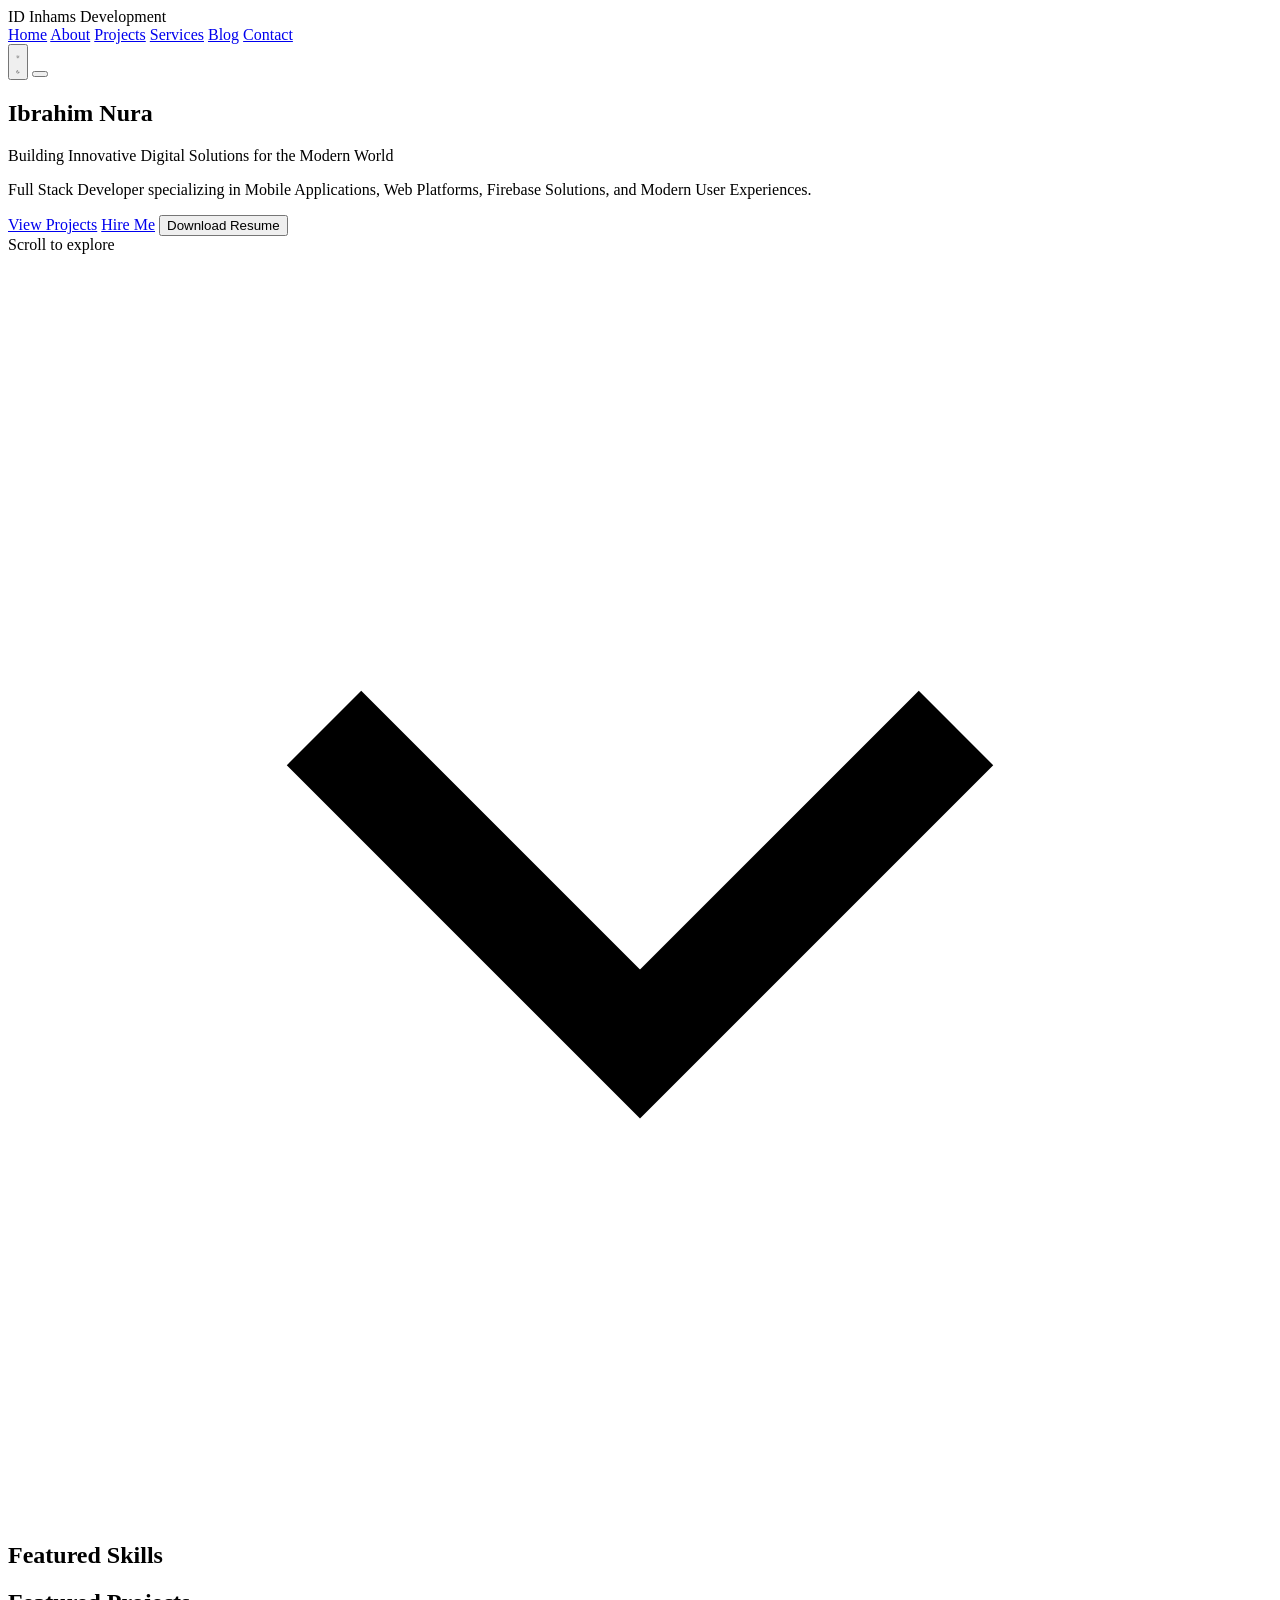
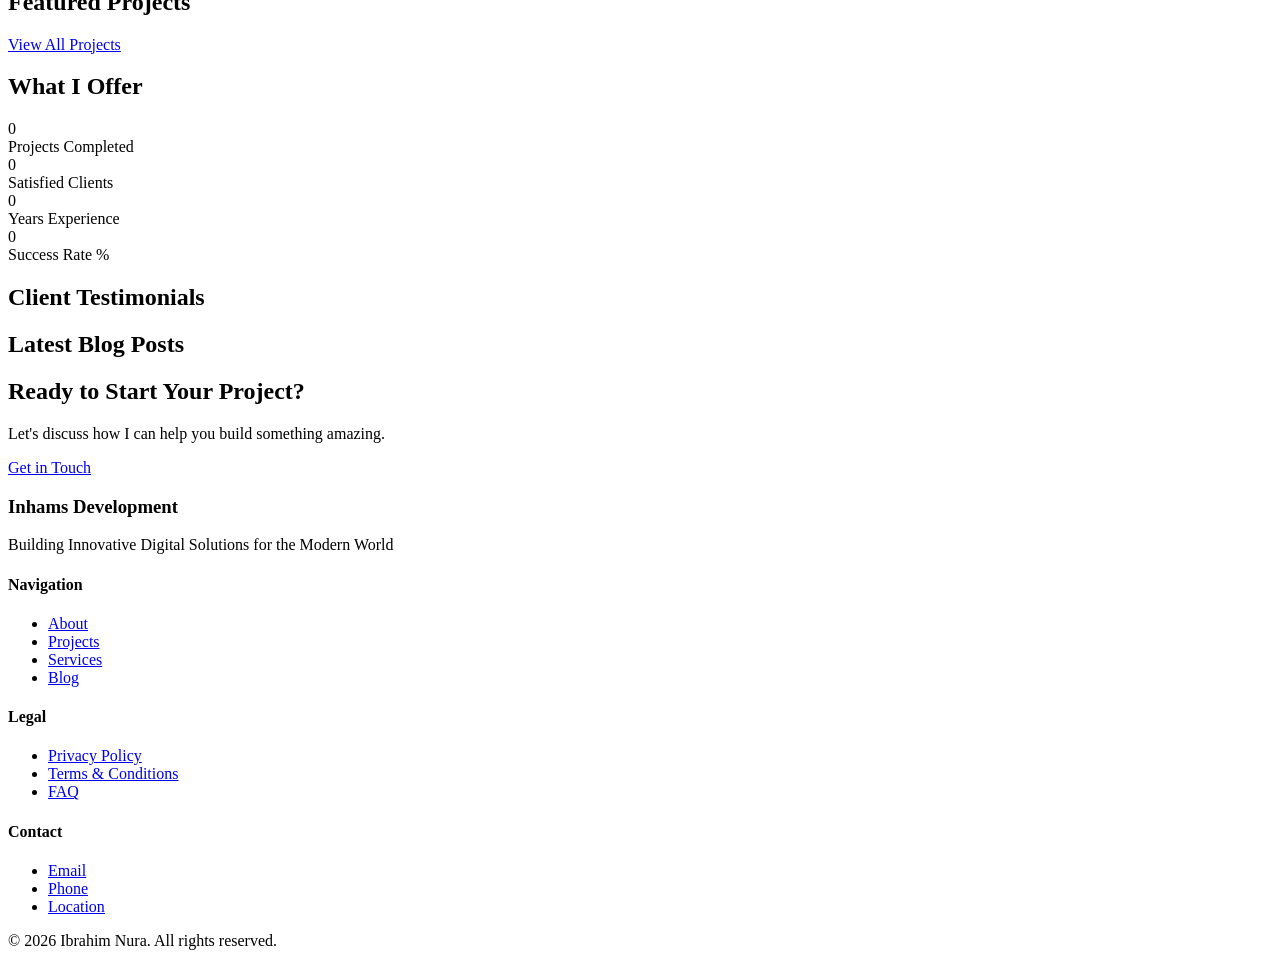
==== index.html @ 334a40b7 "Initial portfolio setup with Firebase integration" ====
<!DOCTYPE html>
<html lang="en">
<head>
    <meta charset="UTF-8">
    <meta name="viewport" content="width=device-width, initial-scale=1.0">
    <title>Ibrahim Nura - Full Stack Developer | Portfolio</title>
    <meta name="description" content="Full Stack Developer specializing in Mobile Applications, Web Platforms, Firebase Solutions, and Modern User Experiences.">
    <meta name="keywords" content="Full Stack Developer, Mobile App Developer, Web Developer, Firebase Engineer">
    <meta name="author" content="Ibrahim Nura">
    <meta property="og:title" content="Ibrahim Nura - Full Stack Developer">
    <meta property="og:description" content="Building Innovative Digital Solutions for the Modern World">
    <meta property="og:image" content="/assets/images/og-image.jpg">
    <meta property="og:url" content="https://inhamsdevelopment.com">
    <link rel="canonical" href="https://inhamsdevelopment.com">
    <link rel="icon" type="image/x-icon" href="/assets/images/favicon.ico">
    <link rel="stylesheet" href="/assets/css/styles.css">
    <link rel="stylesheet" href="/assets/css/home.css">
    <link rel="manifest" href="/manifest.json">
    <meta name="theme-color" content="#1a1a2e">
</head>
<body>
    <!-- Navigation -->
    <nav class="navbar" id="navbar">
        <div class="nav-container">
            <div class="nav-brand">
                <span class="brand-logo">ID</span>
                <span class="brand-text">Inhams Development</span>
            </div>
            <div class="nav-menu" id="navMenu">
                <a href="/" class="nav-link active">Home</a>
                <a href="/about.html" class="nav-link">About</a>
                <a href="/projects.html" class="nav-link">Projects</a>
                <a href="/services.html" class="nav-link">Services</a>
                <a href="/blog.html" class="nav-link">Blog</a>
                <a href="/contact.html" class="nav-link">Contact</a>
            </div>
            <div class="nav-actions">
                <button class="theme-toggle" id="themeToggle" aria-label="Toggle theme">
                    <svg class="sun-icon" viewBox="0 0 24 24" fill="none" stroke="currentColor" stroke-width="2">
                        <circle cx="12" cy="12" r="5"></circle>
                        <line x1="12" y1="1" x2="12" y2="3"></line>
                        <line x1="12" y1="21" x2="12" y2="23"></line>
                        <line x1="4.22" y1="4.22" x2="5.64" y2="5.64"></line>
                        <line x1="18.36" y1="18.36" x2="19.78" y2="19.78"></line>
                        <line x1="1" y1="12" x2="3" y2="12"></line>
                        <line x1="21" y1="12" x2="23" y2="12"></line>
                        <line x1="4.22" y1="19.78" x2="5.64" y2="18.36"></line>
                        <line x1="18.36" y1="5.64" x2="19.78" y2="4.22"></line>
                    </svg>
                    <svg class="moon-icon" viewBox="0 0 24 24" fill="none" stroke="currentColor" stroke-width="2">
                        <path d="M21 12.79A9 9 0 1 1 11.21 3 7 7 0 0 0 21 12.79z"></path>
                    </svg>
                </button>
                <button class="nav-toggle" id="navToggle" aria-label="Toggle navigation">
                    <span></span>
                    <span></span>
                    <span></span>
                </button>
            </div>
        </div>
    </nav>

    <!-- Hero Section -->
    <section class="hero" id="hero">
        <div class="hero-content">
            <div class="hero-text">
                <h1 class="hero-title">Ibrahim Nura</h1>
                <p class="hero-headline">Building Innovative Digital Solutions for the Modern World</p>
                <p class="hero-subheadline">Full Stack Developer specializing in Mobile Applications, Web Platforms, Firebase Solutions, and Modern User Experiences.</p>
                <div class="hero-buttons">
                    <a href="/projects.html" class="btn btn-primary">View Projects</a>
                    <a href="/contact.html" class="btn btn-secondary">Hire Me</a>
                    <button id="downloadResume" class="btn btn-outline">Download Resume</button>
                </div>
            </div>
            <div class="hero-visual">
                <div class="hero-card"></div>
            </div>
        </div>
        <div class="hero-scroll">
            <span>Scroll to explore</span>
            <svg class="scroll-icon" viewBox="0 0 24 24" fill="none" stroke="currentColor" stroke-width="2">
                <polyline points="6 9 12 15 18 9"></polyline>
            </svg>
        </div>
    </section>

    <!-- Skills Preview -->
    <section class="skills-preview" id="skillsPreview">
        <div class="container">
            <h2 class="section-title">Featured Skills</h2>
            <div class="skills-grid" id="skillsGrid">
                <!-- Skills will load from Firebase -->
            </div>
        </div>
    </section>

    <!-- Featured Projects -->
    <section class="featured-projects" id="featuredProjects">
        <div class="container">
            <h2 class="section-title">Featured Projects</h2>
            <div class="projects-grid" id="projectsGrid">
                <!-- Projects will load from Firebase -->
            </div>
            <div class="section-cta">
                <a href="/projects.html" class="btn btn-primary">View All Projects</a>
            </div>
        </div>
    </section>

    <!-- Services Overview -->
    <section class="services-overview" id="servicesOverview">
        <div class="container">
            <h2 class="section-title">What I Offer</h2>
            <div class="services-grid" id="servicesGrid">
                <!-- Services will load from Firebase -->
            </div>
        </div>
    </section>

    <!-- Statistics -->
    <section class="statistics" id="statistics">
        <div class="container">
            <div class="stats-grid">
                <div class="stat-card">
                    <div class="stat-number" data-target="50">0</div>
                    <div class="stat-label">Projects Completed</div>
                </div>
                <div class="stat-card">
                    <div class="stat-number" data-target="30">0</div>
                    <div class="stat-label">Satisfied Clients</div>
                </div>
                <div class="stat-card">
                    <div class="stat-number" data-target="5">0</div>
                    <div class="stat-label">Years Experience</div>
                </div>
                <div class="stat-card">
                    <div class="stat-number" data-target="100">0</div>
                    <div class="stat-label">Success Rate %</div>
                </div>
            </div>
        </div>
    </section>

    <!-- Testimonials -->
    <section class="testimonials" id="testimonials">
        <div class="container">
            <h2 class="section-title">Client Testimonials</h2>
            <div class="testimonials-grid" id="testimonialsGrid">
                <!-- Testimonials will load from Firebase -->
            </div>
        </div>
    </section>

    <!-- Latest Blog Posts -->
    <section class="latest-blog" id="latestBlog">
        <div class="container">
            <h2 class="section-title">Latest Blog Posts</h2>
            <div class="blog-grid" id="blogGrid">
                <!-- Blog posts will load from Firebase -->
            </div>
        </div>
    </section>

    <!-- Contact CTA -->
    <section class="contact-cta" id="contactCTA">
        <div class="container">
            <h2>Ready to Start Your Project?</h2>
            <p>Let's discuss how I can help you build something amazing.</p>
            <a href="/contact.html" class="btn btn-primary btn-large">Get in Touch</a>
        </div>
    </section>

    <!-- Footer -->
    <footer class="footer">
        <div class="container">
            <div class="footer-content">
                <div class="footer-section">
                    <h3>Inhams Development</h3>
                    <p>Building Innovative Digital Solutions for the Modern World</p>
                    <div class="social-links" id="socialLinks">
                        <!-- Social links will load from Firebase -->
                    </div>
                </div>
                <div class="footer-section">
                    <h4>Navigation</h4>
                    <ul>
                        <li><a href="/about.html">About</a></li>
                        <li><a href="/projects.html">Projects</a></li>
                        <li><a href="/services.html">Services</a></li>
                        <li><a href="/blog.html">Blog</a></li>
                    </ul>
                </div>
                <div class="footer-section">
                    <h4>Legal</h4>
                    <ul>
                        <li><a href="/privacy-policy.html">Privacy Policy</a></li>
                        <li><a href="/terms.html">Terms & Conditions</a></li>
                        <li><a href="/faq.html">FAQ</a></li>
                    </ul>
                </div>
                <div class="footer-section">
                    <h4>Contact</h4>
                    <ul>
                        <li><a href="mailto:inhamsdevelopment@gmail.com">Email</a></li>
                        <li><a href="tel:+2347077504820">Phone</a></li>
                        <li><a href="#">Location</a></li>
                    </ul>
                </div>
            </div>
            <div class="footer-bottom">
                <p>&copy; 2026 Ibrahim Nura. All rights reserved.</p>
            </div>
        </div>
    </footer>

    <!-- Scripts -->
    <script src="/firebase/firebase-config.js"></script>
    <script src="/assets/js/theme.js"></script>
    <script src="/assets/js/utils.js"></script>
    <script src="/firebase/auth.js"></script>
    <script src="/firebase/projects.js"></script>
    <script src="/assets/js/home.js"></script>
</body>
</html>
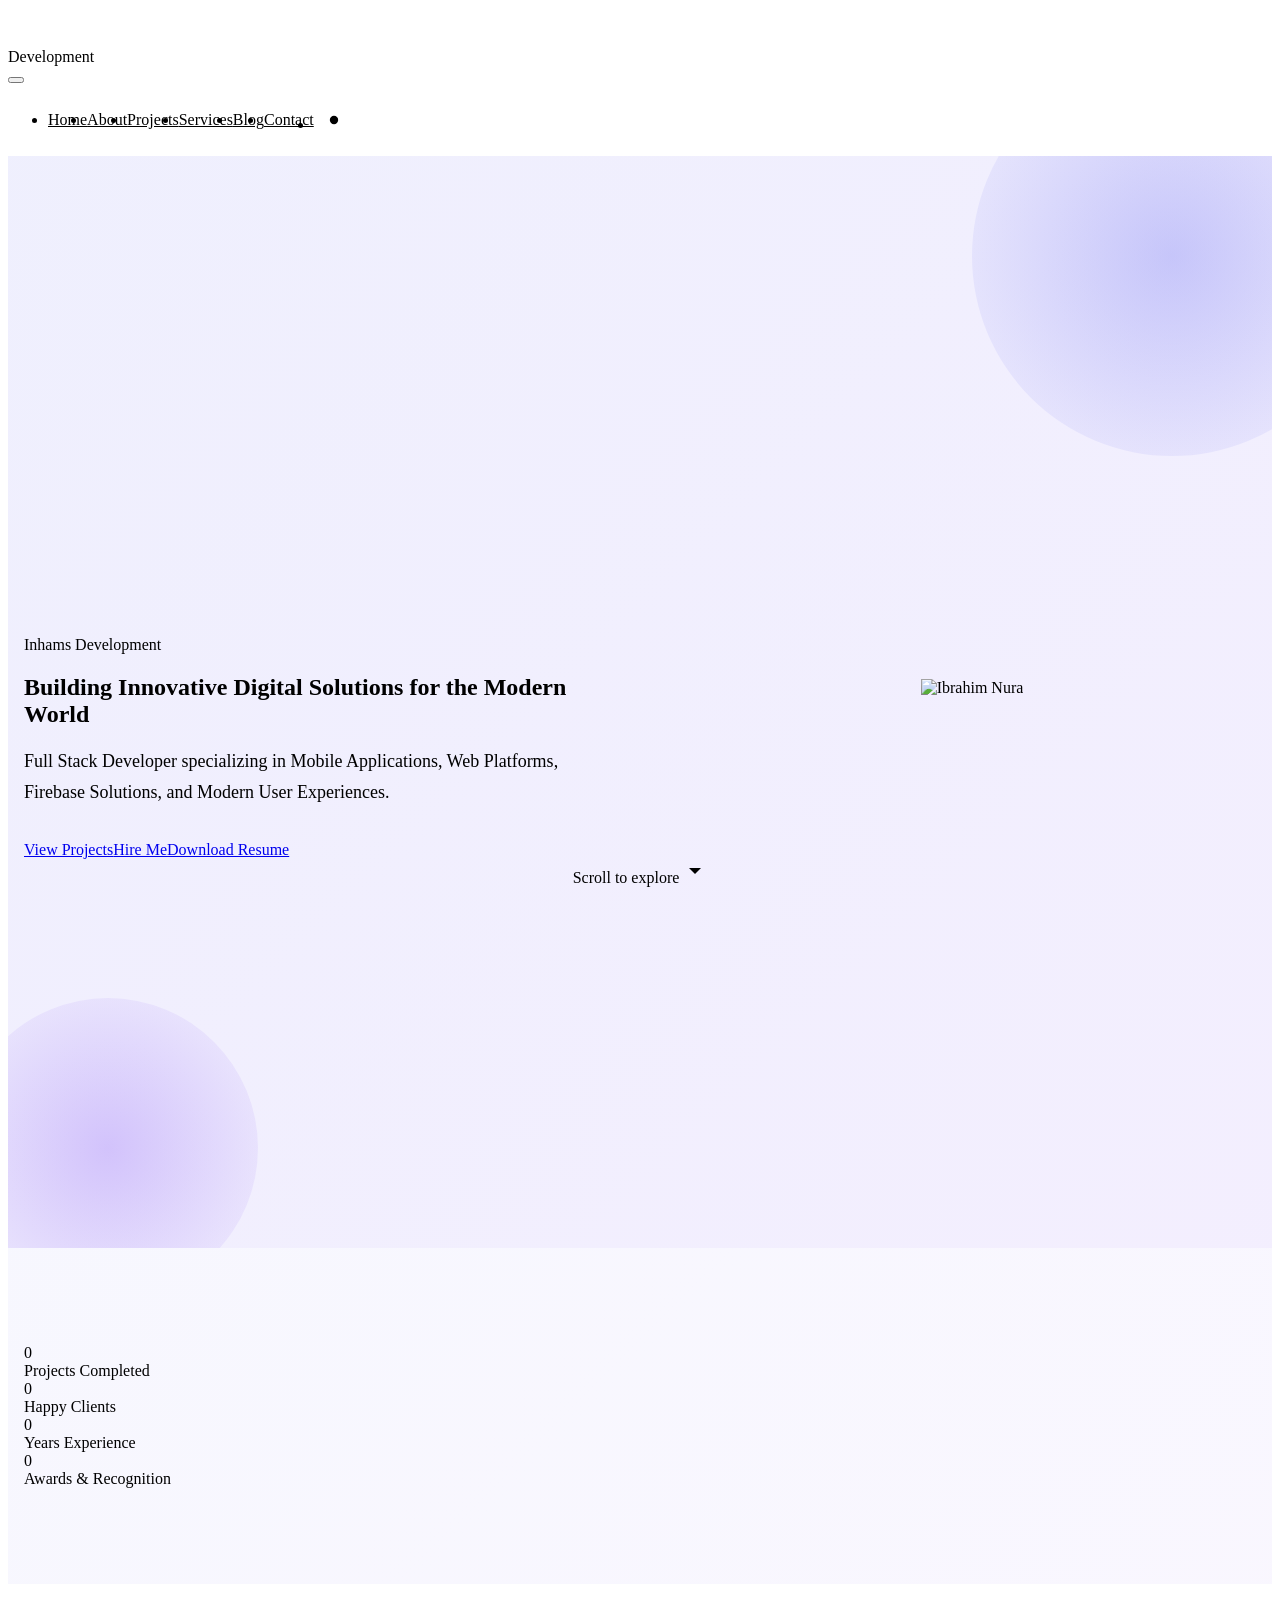
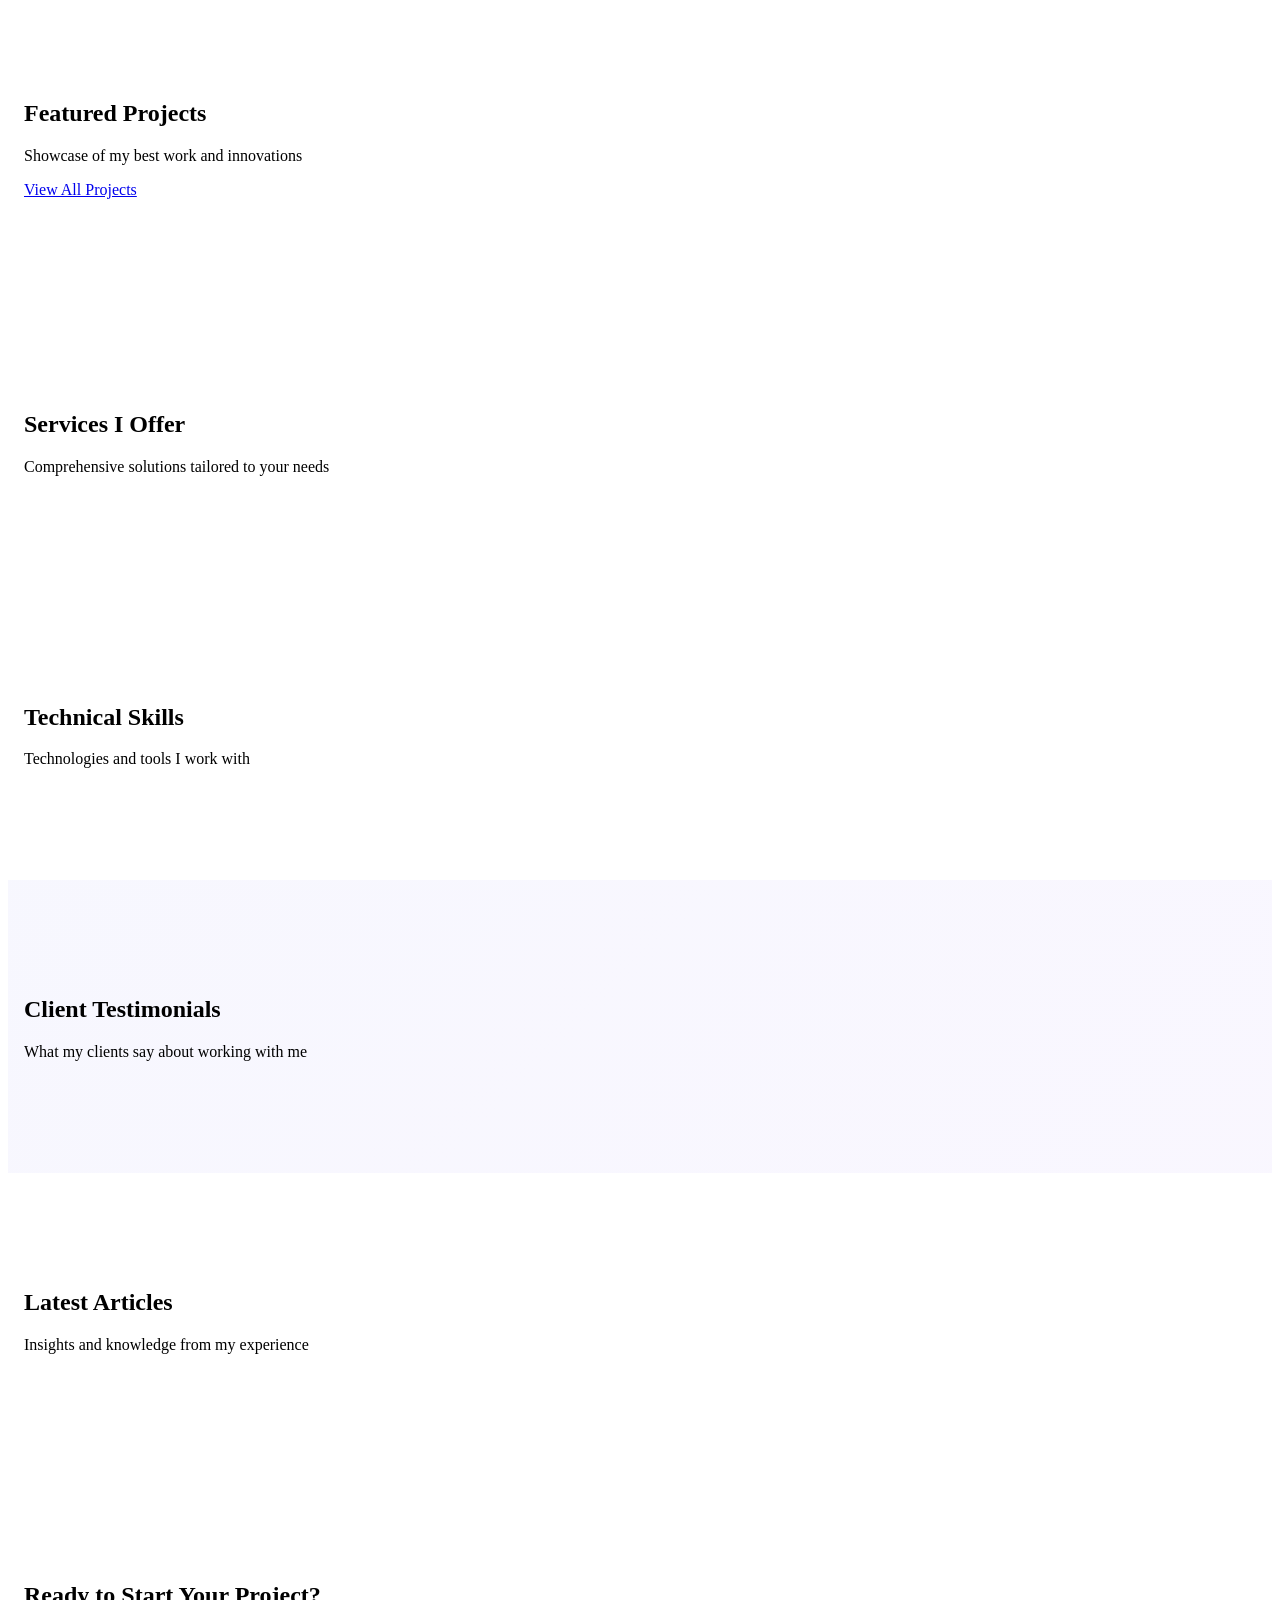
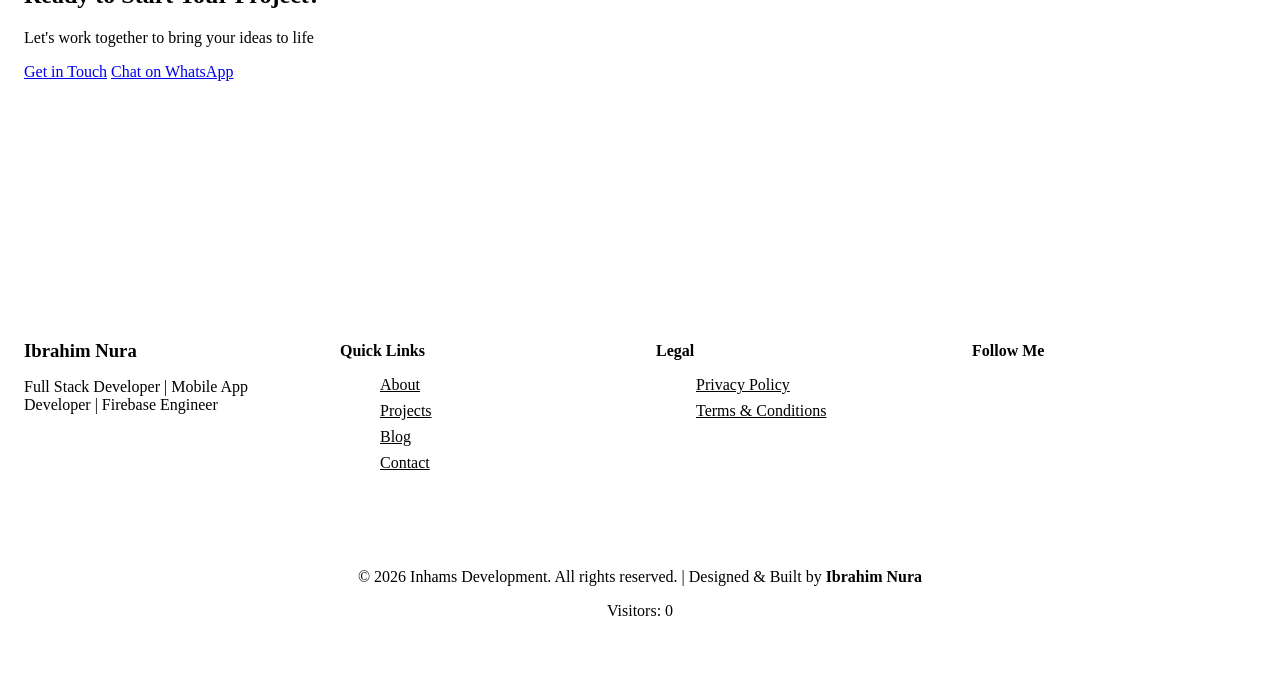
==== commit 796edb3e: "Add complete portfolio website with all HTML pages and comprehensive CSS/JS" ====
--- a/index.html
+++ b/index.html
@@ -3,60 +3,63 @@
 <head>
     <meta charset="UTF-8">
     <meta name="viewport" content="width=device-width, initial-scale=1.0">
-    <title>Ibrahim Nura - Full Stack Developer | Portfolio</title>
+    <title>Ibrahim Nura - Full Stack Developer | Inhams Development</title>
     <meta name="description" content="Full Stack Developer specializing in Mobile Applications, Web Platforms, Firebase Solutions, and Modern User Experiences.">
-    <meta name="keywords" content="Full Stack Developer, Mobile App Developer, Web Developer, Firebase Engineer">
+    <meta name="keywords" content="developer, portfolio, firebase, web development, mobile app">
     <meta name="author" content="Ibrahim Nura">
+    <meta name="robots" content="index, follow">
     <meta property="og:title" content="Ibrahim Nura - Full Stack Developer">
-    <meta property="og:description" content="Building Innovative Digital Solutions for the Modern World">
-    <meta property="og:image" content="/assets/images/og-image.jpg">
+    <meta property="og:description" content="Full Stack Developer specializing in innovative digital solutions.">
+    <meta property="og:type" content="website">
     <meta property="og:url" content="https://inhamsdevelopment.com">
     <link rel="canonical" href="https://inhamsdevelopment.com">
-    <link rel="icon" type="image/x-icon" href="/assets/images/favicon.ico">
-    <link rel="stylesheet" href="/assets/css/styles.css">
-    <link rel="stylesheet" href="/assets/css/home.css">
-    <link rel="manifest" href="/manifest.json">
-    <meta name="theme-color" content="#1a1a2e">
+    <link rel="icon" type="image/x-icon" href="assets/images/favicon.ico">
+    <link rel="stylesheet" href="assets/css/global.css">
+    <link rel="stylesheet" href="assets/css/home.css">
+    <link rel="stylesheet" href="assets/css/animations.css">
+    <link rel="preconnect" href="https://fonts.googleapis.com">
+    <link rel="preconnect" href="https://fonts.gstatic.com" crossorigin>
+    <link href="https://fonts.googleapis.com/css2?family=Inter:wght@300;400;500;600;700;800&family=Space+Mono:wght@400;700&display=swap" rel="stylesheet">
 </head>
 <body>
     <!-- Navigation -->
     <nav class="navbar" id="navbar">
-        <div class="nav-container">
-            <div class="nav-brand">
-                <span class="brand-logo">ID</span>
-                <span class="brand-text">Inhams Development</span>
-            </div>
-            <div class="nav-menu" id="navMenu">
-                <a href="/" class="nav-link active">Home</a>
-                <a href="/about.html" class="nav-link">About</a>
-                <a href="/projects.html" class="nav-link">Projects</a>
-                <a href="/services.html" class="nav-link">Services</a>
-                <a href="/blog.html" class="nav-link">Blog</a>
-                <a href="/contact.html" class="nav-link">Contact</a>
-            </div>
-            <div class="nav-actions">
-                <button class="theme-toggle" id="themeToggle" aria-label="Toggle theme">
-                    <svg class="sun-icon" viewBox="0 0 24 24" fill="none" stroke="currentColor" stroke-width="2">
-                        <circle cx="12" cy="12" r="5"></circle>
-                        <line x1="12" y1="1" x2="12" y2="3"></line>
-                        <line x1="12" y1="21" x2="12" y2="23"></line>
-                        <line x1="4.22" y1="4.22" x2="5.64" y2="5.64"></line>
-                        <line x1="18.36" y1="18.36" x2="19.78" y2="19.78"></line>
-                        <line x1="1" y1="12" x2="3" y2="12"></line>
-                        <line x1="21" y1="12" x2="23" y2="12"></line>
-                        <line x1="4.22" y1="19.78" x2="5.64" y2="18.36"></line>
-                        <line x1="18.36" y1="5.64" x2="19.78" y2="4.22"></line>
-                    </svg>
-                    <svg class="moon-icon" viewBox="0 0 24 24" fill="none" stroke="currentColor" stroke-width="2">
-                        <path d="M21 12.79A9 9 0 1 1 11.21 3 7 7 0 0 0 21 12.79z"></path>
-                    </svg>
-                </button>
-                <button class="nav-toggle" id="navToggle" aria-label="Toggle navigation">
-                    <span></span>
-                    <span></span>
-                    <span></span>
-                </button>
-            </div>
+        <div class="container navbar-container">
+            <div class="navbar-brand">
+                <a href="/" class="brand-logo">Inhams</a>
+                <span class="brand-subtitle">Development</span>
+            </div>
+            <button class="hamburger" id="hamburger">
+                <span></span>
+                <span></span>
+                <span></span>
+            </button>
+            <ul class="nav-menu" id="navMenu">
+                <li><a href="/" class="nav-link active">Home</a></li>
+                <li><a href="about.html" class="nav-link">About</a></li>
+                <li><a href="projects.html" class="nav-link">Projects</a></li>
+                <li><a href="services.html" class="nav-link">Services</a></li>
+                <li><a href="blog.html" class="nav-link">Blog</a></li>
+                <li><a href="contact.html" class="nav-link">Contact</a></li>
+                <li>
+                    <button class="theme-toggle" id="themeToggle">
+                        <svg class="sun-icon" viewBox="0 0 24 24" width="20" height="20">
+                            <circle cx="12" cy="12" r="5"/>
+                            <line x1="12" y1="1" x2="12" y2="3"/>
+                            <line x1="12" y1="21" x2="12" y2="23"/>
+                            <line x1="4.22" y1="4.22" x2="5.64" y2="5.64"/>
+                            <line x1="18.36" y1="18.36" x2="19.78" y2="19.78"/>
+                            <line x1="1" y1="12" x2="3" y2="12"/>
+                            <line x1="21" y1="12" x2="23" y2="12"/>
+                            <line x1="4.22" y1="19.78" x2="5.64" y2="18.36"/>
+                            <line x1="18.36" y1="5.64" x2="19.78" y2="4.22"/>
+                        </svg>
+                        <svg class="moon-icon" viewBox="0 0 24 24" width="20" height="20">
+                            <path d="M21 12.79A9 9 0 1 1 11.21 3 7 7 0 0 0 21 12.79z"/>
+                        </svg>
+                    </button>
+                </li>
+            </ul>
         </div>
     </nav>
 
@@ -64,162 +67,204 @@
     <section class="hero" id="hero">
         <div class="hero-content">
             <div class="hero-text">
-                <h1 class="hero-title">Ibrahim Nura</h1>
-                <p class="hero-headline">Building Innovative Digital Solutions for the Modern World</p>
-                <p class="hero-subheadline">Full Stack Developer specializing in Mobile Applications, Web Platforms, Firebase Solutions, and Modern User Experiences.</p>
-                <div class="hero-buttons">
-                    <a href="/projects.html" class="btn btn-primary">View Projects</a>
-                    <a href="/contact.html" class="btn btn-secondary">Hire Me</a>
-                    <button id="downloadResume" class="btn btn-outline">Download Resume</button>
-                </div>
-            </div>
-            <div class="hero-visual">
-                <div class="hero-card"></div>
-            </div>
-        </div>
-        <div class="hero-scroll">
+                <h1 class="hero-title" data-animate="fade-up">Ibrahim Nura</h1>
+                <p class="hero-brand" data-animate="fade-up">Inhams Development</p>
+                <h2 class="hero-headline" data-animate="fade-up">Building Innovative Digital Solutions for the Modern World</h2>
+                <p class="hero-subheadline" data-animate="fade-up">Full Stack Developer specializing in Mobile Applications, Web Platforms, Firebase Solutions, and Modern User Experiences.</p>
+                <div class="hero-buttons" data-animate="fade-up">
+                    <a href="projects.html" class="btn btn-primary">View Projects</a>
+                    <a href="contact.html" class="btn btn-secondary">Hire Me</a>
+                    <a href="#" class="btn btn-outline" id="resumeDownload">Download Resume</a>
+                </div>
+            </div>
+            <div class="hero-visual" data-animate="fade-up">
+                <div class="avatar-container">
+                    <img src="assets/images/avatar.jpg" alt="Ibrahim Nura" class="avatar">
+                    <div class="avatar-glow"></div>
+                </div>
+            </div>
+        </div>
+        <div class="scroll-indicator">
             <span>Scroll to explore</span>
-            <svg class="scroll-icon" viewBox="0 0 24 24" fill="none" stroke="currentColor" stroke-width="2">
+            <svg viewBox="0 0 24 24" width="24" height="24">
                 <polyline points="6 9 12 15 18 9"></polyline>
             </svg>
         </div>
     </section>
 
-    <!-- Skills Preview -->
-    <section class="skills-preview" id="skillsPreview">
-        <div class="container">
-            <h2 class="section-title">Featured Skills</h2>
-            <div class="skills-grid" id="skillsGrid">
-                <!-- Skills will load from Firebase -->
-            </div>
-        </div>
-    </section>
-
-    <!-- Featured Projects -->
-    <section class="featured-projects" id="featuredProjects">
-        <div class="container">
-            <h2 class="section-title">Featured Projects</h2>
-            <div class="projects-grid" id="projectsGrid">
-                <!-- Projects will load from Firebase -->
-            </div>
-            <div class="section-cta">
-                <a href="/projects.html" class="btn btn-primary">View All Projects</a>
-            </div>
-        </div>
-    </section>
-
-    <!-- Services Overview -->
-    <section class="services-overview" id="servicesOverview">
-        <div class="container">
-            <h2 class="section-title">What I Offer</h2>
-            <div class="services-grid" id="servicesGrid">
-                <!-- Services will load from Firebase -->
-            </div>
-        </div>
-    </section>
-
-    <!-- Statistics -->
+    <!-- Statistics Section -->
     <section class="statistics" id="statistics">
         <div class="container">
             <div class="stats-grid">
-                <div class="stat-card">
+                <div class="stat-card" data-stat="projects">
                     <div class="stat-number" data-target="50">0</div>
                     <div class="stat-label">Projects Completed</div>
                 </div>
-                <div class="stat-card">
+                <div class="stat-card" data-stat="clients">
                     <div class="stat-number" data-target="30">0</div>
-                    <div class="stat-label">Satisfied Clients</div>
-                </div>
-                <div class="stat-card">
+                    <div class="stat-label">Happy Clients</div>
+                </div>
+                <div class="stat-card" data-stat="experience">
                     <div class="stat-number" data-target="5">0</div>
                     <div class="stat-label">Years Experience</div>
                 </div>
-                <div class="stat-card">
-                    <div class="stat-number" data-target="100">0</div>
-                    <div class="stat-label">Success Rate %</div>
-                </div>
-            </div>
-        </div>
-    </section>
-
-    <!-- Testimonials -->
+                <div class="stat-card" data-stat="awards">
+                    <div class="stat-number" data-target="12">0</div>
+                    <div class="stat-label">Awards & Recognition</div>
+                </div>
+            </div>
+        </div>
+    </section>
+
+    <!-- Featured Projects Section -->
+    <section class="featured-projects" id="featuredProjects">
+        <div class="container">
+            <div class="section-header">
+                <h2>Featured Projects</h2>
+                <p>Showcase of my best work and innovations</p>
+            </div>
+            <div class="projects-grid" id="featuredProjectsGrid">
+                <!-- Projects will be loaded from Firebase -->
+                <div class="skeleton-card"></div>
+                <div class="skeleton-card"></div>
+                <div class="skeleton-card"></div>
+            </div>
+            <div class="section-footer">
+                <a href="projects.html" class="btn btn-primary">View All Projects</a>
+            </div>
+        </div>
+    </section>
+
+    <!-- Services Section -->
+    <section class="services" id="services">
+        <div class="container">
+            <div class="section-header">
+                <h2>Services I Offer</h2>
+                <p>Comprehensive solutions tailored to your needs</p>
+            </div>
+            <div class="services-grid" id="servicesGrid">
+                <!-- Services will be loaded from Firebase -->
+            </div>
+        </div>
+    </section>
+
+    <!-- Skills Preview Section -->
+    <section class="skills-preview" id="skillsPreview">
+        <div class="container">
+            <div class="section-header">
+                <h2>Technical Skills</h2>
+                <p>Technologies and tools I work with</p>
+            </div>
+            <div class="skills-container" id="skillsContainer">
+                <!-- Skills will be loaded from Firebase -->
+            </div>
+        </div>
+    </section>
+
+    <!-- Testimonials Section -->
     <section class="testimonials" id="testimonials">
         <div class="container">
-            <h2 class="section-title">Client Testimonials</h2>
-            <div class="testimonials-grid" id="testimonialsGrid">
-                <!-- Testimonials will load from Firebase -->
-            </div>
-        </div>
-    </section>
-
-    <!-- Latest Blog Posts -->
+            <div class="section-header">
+                <h2>Client Testimonials</h2>
+                <p>What my clients say about working with me</p>
+            </div>
+            <div class="testimonials-carousel" id="testimonialsCarousel">
+                <!-- Testimonials will be loaded from Firebase -->
+            </div>
+        </div>
+    </section>
+
+    <!-- Latest Blog Section -->
     <section class="latest-blog" id="latestBlog">
         <div class="container">
-            <h2 class="section-title">Latest Blog Posts</h2>
+            <div class="section-header">
+                <h2>Latest Articles</h2>
+                <p>Insights and knowledge from my experience</p>
+            </div>
             <div class="blog-grid" id="blogGrid">
-                <!-- Blog posts will load from Firebase -->
-            </div>
-        </div>
-    </section>
-
-    <!-- Contact CTA -->
+                <!-- Blog posts will be loaded from Firebase -->
+            </div>
+        </div>
+    </section>
+
+    <!-- Contact CTA Section -->
     <section class="contact-cta" id="contactCTA">
         <div class="container">
-            <h2>Ready to Start Your Project?</h2>
-            <p>Let's discuss how I can help you build something amazing.</p>
-            <a href="/contact.html" class="btn btn-primary btn-large">Get in Touch</a>
+            <div class="cta-content">
+                <h2>Ready to Start Your Project?</h2>
+                <p>Let's work together to bring your ideas to life</p>
+                <div class="cta-buttons">
+                    <a href="contact.html" class="btn btn-primary btn-lg">Get in Touch</a>
+                    <a href="#" class="btn btn-outline btn-lg" id="whatsappBtn">Chat on WhatsApp</a>
+                </div>
+            </div>
         </div>
     </section>
 
     <!-- Footer -->
     <footer class="footer">
-        <div class="container">
+        <div class="container footer-container">
             <div class="footer-content">
                 <div class="footer-section">
-                    <h3>Inhams Development</h3>
-                    <p>Building Innovative Digital Solutions for the Modern World</p>
-                    <div class="social-links" id="socialLinks">
-                        <!-- Social links will load from Firebase -->
-                    </div>
-                </div>
-                <div class="footer-section">
-                    <h4>Navigation</h4>
+                    <h3>Ibrahim Nura</h3>
+                    <p>Full Stack Developer | Mobile App Developer | Firebase Engineer</p>
+                </div>
+                <div class="footer-section">
+                    <h4>Quick Links</h4>
                     <ul>
-                        <li><a href="/about.html">About</a></li>
-                        <li><a href="/projects.html">Projects</a></li>
-                        <li><a href="/services.html">Services</a></li>
-                        <li><a href="/blog.html">Blog</a></li>
+                        <li><a href="about.html">About</a></li>
+                        <li><a href="projects.html">Projects</a></li>
+                        <li><a href="blog.html">Blog</a></li>
+                        <li><a href="contact.html">Contact</a></li>
                     </ul>
                 </div>
                 <div class="footer-section">
                     <h4>Legal</h4>
                     <ul>
-                        <li><a href="/privacy-policy.html">Privacy Policy</a></li>
-                        <li><a href="/terms.html">Terms & Conditions</a></li>
-                        <li><a href="/faq.html">FAQ</a></li>
+                        <li><a href="privacy-policy.html">Privacy Policy</a></li>
+                        <li><a href="terms.html">Terms & Conditions</a></li>
                     </ul>
                 </div>
                 <div class="footer-section">
-                    <h4>Contact</h4>
-                    <ul>
-                        <li><a href="mailto:inhamsdevelopment@gmail.com">Email</a></li>
-                        <li><a href="tel:+2347077504820">Phone</a></li>
-                        <li><a href="#">Location</a></li>
-                    </ul>
+                    <h4>Follow Me</h4>
+                    <div class="social-links" id="socialLinks">
+                        <!-- Social links will be loaded from Firebase -->
+                    </div>
                 </div>
             </div>
             <div class="footer-bottom">
-                <p>&copy; 2026 Ibrahim Nura. All rights reserved.</p>
+                <p>&copy; 2026 Inhams Development. All rights reserved. | Designed & Built by <strong>Ibrahim Nura</strong></p>
+                <div class="visitor-count">
+                    <span>Visitors: <span id="visitorCount">0</span></span>
+                </div>
             </div>
         </div>
     </footer>
 
-    <!-- Scripts -->
-    <script src="/firebase/firebase-config.js"></script>
-    <script src="/assets/js/theme.js"></script>
-    <script src="/assets/js/utils.js"></script>
-    <script src="/firebase/auth.js"></script>
-    <script src="/firebase/projects.js"></script>
-    <script src="/assets/js/home.js"></script>
+    <!-- Loading Overlay -->
+    <div class="loading-overlay" id="loadingOverlay">
+        <div class="spinner"></div>
+    </div>
+
+    <!-- Firebase Scripts -->
+    <script src="https://www.gstatic.com/firebasejs/10.7.0/firebase-app.js"></script>
+    <script src="https://www.gstatic.com/firebasejs/10.7.0/firebase-auth.js"></script>
+    <script src="https://www.gstatic.com/firebasejs/10.7.0/firebase-firestore.js"></script>
+    <script src="https://www.gstatic.com/firebasejs/10.7.0/firebase-storage.js"></script>
+    <script src="https://www.gstatic.com/firebasejs/10.7.0/firebase-analytics.js"></script>
+    <script src="https://www.gstatic.com/firebasejs/10.7.0/firebase-messaging.js"></script>
+
+    <!-- App Scripts -->
+    <script src="firebase/firebase-config.js"></script>
+    <script src="assets/js/theme.js"></script>
+    <script src="assets/js/animations.js"></script>
+    <script src="firebase/projects.js"></script>
+    <script src="firebase/services.js"></script>
+    <script src="firebase/skills.js"></script>
+    <script src="firebase/testimonials.js"></script>
+    <script src="firebase/blogs.js"></script>
+    <script src="firebase/social-links.js"></script>
+    <script src="assets/js/home.js"></script>
+    <script src="assets/js/main.js"></script>
 </body>
 </html>
--- a/assets/css/home.css
+++ b/assets/css/home.css
@@ -0,0 +1,479 @@
+.navbar {
+  position: sticky;
+  top: 0;
+  z-index: 100;
+  background: rgba(15, 23, 42, 0.8);
+  backdrop-filter: blur(10px);
+  border-bottom: 1px solid var(--border);
+  padding: var(--space-md) 0;
+  transition: var(--transition);
+}
+
+body.light .navbar {
+  background: rgba(255, 255, 255, 0.8);
+}
+
+.nav-container {
+  display: flex;
+  align-items: center;
+  justify-content: space-between;
+  max-width: 1280px;
+  margin: 0 auto;
+  padding: 0 var(--space-xl);
+}
+
+.nav-brand {
+  display: flex;
+  align-items: center;
+  gap: 0.5rem;
+  font-weight: 700;
+  font-size: 1.25rem;
+  color: var(--text);
+}
+
+.brand-logo {
+  display: flex;
+  align-items: center;
+  justify-content: center;
+  width: 40px;
+  height: 40px;
+  background: linear-gradient(135deg, var(--primary), var(--secondary));
+  color: white;
+  border-radius: 0.5rem;
+  font-weight: 700;
+}
+
+.brand-text {
+  background: linear-gradient(135deg, var(--primary), var(--secondary));
+  -webkit-background-clip: text;
+  -webkit-text-fill-color: transparent;
+  background-clip: text;
+}
+
+.nav-menu {
+  display: flex;
+  gap: var(--space-xl);
+  align-items: center;
+}
+
+.nav-link {
+  position: relative;
+  color: var(--text);
+  font-weight: 500;
+  transition: var(--transition);
+}
+
+.nav-link::after {
+  content: '';
+  position: absolute;
+  bottom: -2px;
+  left: 0;
+  width: 0;
+  height: 2px;
+  background: linear-gradient(90deg, var(--primary), var(--secondary));
+  transition: width 0.3s ease;
+}
+
+.nav-link:hover::after,
+.nav-link.active::after {
+  width: 100%;
+}
+
+.nav-actions {
+  display: flex;
+  align-items: center;
+  gap: var(--space-md);
+}
+
+.theme-toggle {
+  width: 40px;
+  height: 40px;
+  border: none;
+  background: transparent;
+  color: var(--text);
+  cursor: pointer;
+  display: flex;
+  align-items: center;
+  justify-content: center;
+  border-radius: 0.5rem;
+  transition: var(--transition);
+  font-size: 20px;
+}
+
+.theme-toggle:hover {
+  background: var(--bg-secondary);
+}
+
+.theme-toggle .moon-icon {
+  display: none;
+}
+
+body.dark .theme-toggle .sun-icon {
+  display: none;
+}
+
+body.dark .theme-toggle .moon-icon {
+  display: block;
+}
+
+.nav-toggle {
+  display: none;
+  flex-direction: column;
+  gap: 4px;
+  background: none;
+  border: none;
+  cursor: pointer;
+  width: 24px;
+  height: 24px;
+}
+
+.nav-toggle span {
+  width: 24px;
+  height: 2px;
+  background: var(--text);
+  border-radius: 9999px;
+  transition: var(--transition);
+}
+
+@media (max-width: 768px) {
+  .nav-toggle {
+    display: flex;
+  }
+
+  .nav-toggle.active span:nth-child(1) {
+    transform: rotate(45deg) translate(10px, 10px);
+  }
+
+  .nav-toggle.active span:nth-child(2) {
+    opacity: 0;
+  }
+
+  .nav-toggle.active span:nth-child(3) {
+    transform: rotate(-45deg) translate(10px, -10px);
+  }
+
+  .nav-menu {
+    position: absolute;
+    top: 100%;
+    left: 0;
+    right: 0;
+    flex-direction: column;
+    gap: 0;
+    background: var(--bg);
+    border-bottom: 1px solid var(--border);
+    padding: var(--space-xl);
+    transform: scaleY(0);
+    transform-origin: top;
+    transition: transform 0.3s ease;
+  }
+
+  .nav-menu.active {
+    transform: scaleY(1);
+  }
+
+  .nav-link {
+    padding: var(--space-md) 0;
+    border-bottom: 1px solid var(--border);
+  }
+
+  .nav-link::after {
+    display: none;
+  }
+
+  .nav-container {
+    padding: 0 var(--space-md);
+  }
+}
+
+.hero {
+  min-height: 100vh;
+  display: flex;
+  flex-direction: column;
+  align-items: center;
+  justify-content: center;
+  padding: 6rem 1rem;
+  background: linear-gradient(135deg, rgba(99, 102, 241, 0.1), rgba(139, 92, 246, 0.1));
+  position: relative;
+  overflow: hidden;
+}
+
+.hero::before {
+  content: '';
+  position: absolute;
+  width: 400px;
+  height: 400px;
+  background: radial-gradient(circle, rgba(99, 102, 241, 0.3), transparent);
+  border-radius: 50%;
+  top: -100px;
+  right: -100px;
+  animation: float 6s ease-in-out infinite;
+}
+
+.hero::after {
+  content: '';
+  position: absolute;
+  width: 300px;
+  height: 300px;
+  background: radial-gradient(circle, rgba(139, 92, 246, 0.3), transparent);
+  border-radius: 50%;
+  bottom: -50px;
+  left: -50px;
+  animation: float 8s ease-in-out infinite reverse;
+}
+
+@keyframes float {
+  0%, 100% { transform: translateY(0px); }
+  50% { transform: translateY(30px); }
+}
+
+.hero-content {
+  display: grid;
+  grid-template-columns: 1fr 1fr;
+  gap: 6rem;
+  align-items: center;
+  width: 100%;
+  max-width: 1280px;
+  margin: 0 auto;
+  z-index: 1;
+}
+
+.hero-text {
+  animation: slideInLeft 0.8s ease-out;
+}
+
+.hero-title {
+  font-size: 3rem;
+  margin-bottom: 1.5rem;
+  background: linear-gradient(135deg, var(--primary), var(--secondary), var(--accent));
+  -webkit-background-clip: text;
+  -webkit-text-fill-color: transparent;
+  background-clip: text;
+}
+
+.hero-headline {
+  font-size: 1.5rem;
+  font-weight: 600;
+  margin-bottom: 1rem;
+  color: var(--text);
+}
+
+.hero-subheadline {
+  font-size: 1.125rem;
+  color: var(--text-secondary);
+  margin-bottom: 2rem;
+  line-height: 1.75;
+}
+
+.hero-buttons {
+  display: flex;
+  gap: var(--space-md);
+  flex-wrap: wrap;
+}
+
+.hero-visual {
+  display: flex;
+  align-items: center;
+  justify-content: center;
+  animation: slideInRight 0.8s ease-out;
+}
+
+.hero-card {
+  width: 100%;
+  aspect-ratio: 1;
+  background: linear-gradient(135deg, rgba(99, 102, 241, 0.1), rgba(139, 92, 246, 0.1));
+  border: 1px solid rgba(99, 102, 241, 0.2);
+  border-radius: 1.5rem;
+  backdrop-filter: blur(10px);
+  animation: bounce 3s ease-in-out infinite;
+}
+
+@keyframes bounce {
+  0%, 100% { transform: translateY(0); }
+  50% { transform: translateY(-20px); }
+}
+
+@keyframes slideInLeft {
+  from {
+    opacity: 0;
+    transform: translateX(-50px);
+  }
+  to {
+    opacity: 1;
+    transform: translateX(0);
+  }
+}
+
+@keyframes slideInRight {
+  from {
+    opacity: 0;
+    transform: translateX(50px);
+  }
+  to {
+    opacity: 1;
+    transform: translateX(0);
+  }
+}
+
+.hero-scroll {
+  position: absolute;
+  bottom: 2rem;
+  left: 50%;
+  transform: translateX(-50%);
+  display: flex;
+  flex-direction: column;
+  align-items: center;
+  gap: 0.5rem;
+  color: var(--text-secondary);
+  font-size: 0.875rem;
+  animation: bounce 2s ease-in-out infinite;
+}
+
+.scroll-icon {
+  width: 20px;
+  height: 20px;
+}
+
+.section-title {
+  font-size: 2.25rem;
+  text-align: center;
+  margin-bottom: 3rem;
+  background: linear-gradient(135deg, var(--primary), var(--secondary));
+  -webkit-background-clip: text;
+  -webkit-text-fill-color: transparent;
+  background-clip: text;
+}
+
+section {
+  padding: 6rem 1rem;
+}
+
+.skills-preview,
+.featured-projects,
+.services-overview,
+.latest-blog {
+  background: var(--bg);
+}
+
+.statistics,
+.testimonials {
+  background: linear-gradient(135deg, rgba(99, 102, 241, 0.05), rgba(139, 92, 246, 0.05));
+}
+
+.grid-2 {
+  display: grid;
+  grid-template-columns: repeat(auto-fit, minmax(300px, 1fr));
+  gap: 2rem;
+}
+
+.grid-3 {
+  display: grid;
+  grid-template-columns: repeat(auto-fit, minmax(250px, 1fr));
+  gap: 2rem;
+}
+
+.grid-4 {
+  display: grid;
+  grid-template-columns: repeat(auto-fit, minmax(200px, 1fr));
+  gap: 2rem;
+}
+
+.card {
+  background: var(--bg-secondary);
+  border: 1px solid var(--border);
+  border-radius: 1rem;
+  padding: 2rem;
+  transition: var(--transition);
+}
+
+.card:hover {
+  transform: translateY(-8px);
+  border-color: var(--primary);
+}
+
+.page-header {
+  background: linear-gradient(135deg, rgba(99, 102, 241, 0.1), rgba(139, 92, 246, 0.1));
+  padding: 6rem 1rem;
+  text-align: center;
+  border-bottom: 1px solid var(--border);
+}
+
+.page-header h1 {
+  font-size: 3rem;
+  margin-bottom: 1rem;
+}
+
+.page-header p {
+  font-size: 1.125rem;
+  color: var(--text-secondary);
+}
+
+.footer {
+  background: linear-gradient(135deg, var(--bg-dark), var(--bg-dark-secondary));
+  color: var(--text-dark);
+  padding: 3rem 1rem;
+  margin-top: 6rem;
+}
+
+.footer-content {
+  display: grid;
+  grid-template-columns: repeat(auto-fit, minmax(250px, 1fr));
+  gap: 2rem;
+  margin-bottom: 2rem;
+}
+
+.footer-section h3,
+.footer-section h4 {
+  margin-bottom: 1rem;
+}
+
+.footer-section ul {
+  list-style: none;
+}
+
+.footer-section li {
+  margin-bottom: 0.5rem;
+}
+
+.footer-section a {
+  color: var(--text-dark-secondary);
+  transition: var(--transition);
+}
+
+.footer-section a:hover {
+  color: var(--primary);
+}
+
+.footer-bottom {
+  border-top: 1px solid var(--border-dark);
+  padding-top: 2rem;
+  text-align: center;
+  color: var(--text-dark-secondary);
+}
+
+@media (max-width: 768px) {
+  .hero-content {
+    grid-template-columns: 1fr;
+  }
+
+  .hero-title {
+    font-size: 2.25rem;
+  }
+
+  .hero-headline {
+    font-size: 1.25rem;
+  }
+
+  .hero-buttons {
+    flex-direction: column;
+  }
+
+  .grid-2,
+  .grid-3,
+  .grid-4 {
+    grid-template-columns: 1fr;
+  }
+
+  .page-header h1 {
+    font-size: 2.25rem;
+  }
+}
